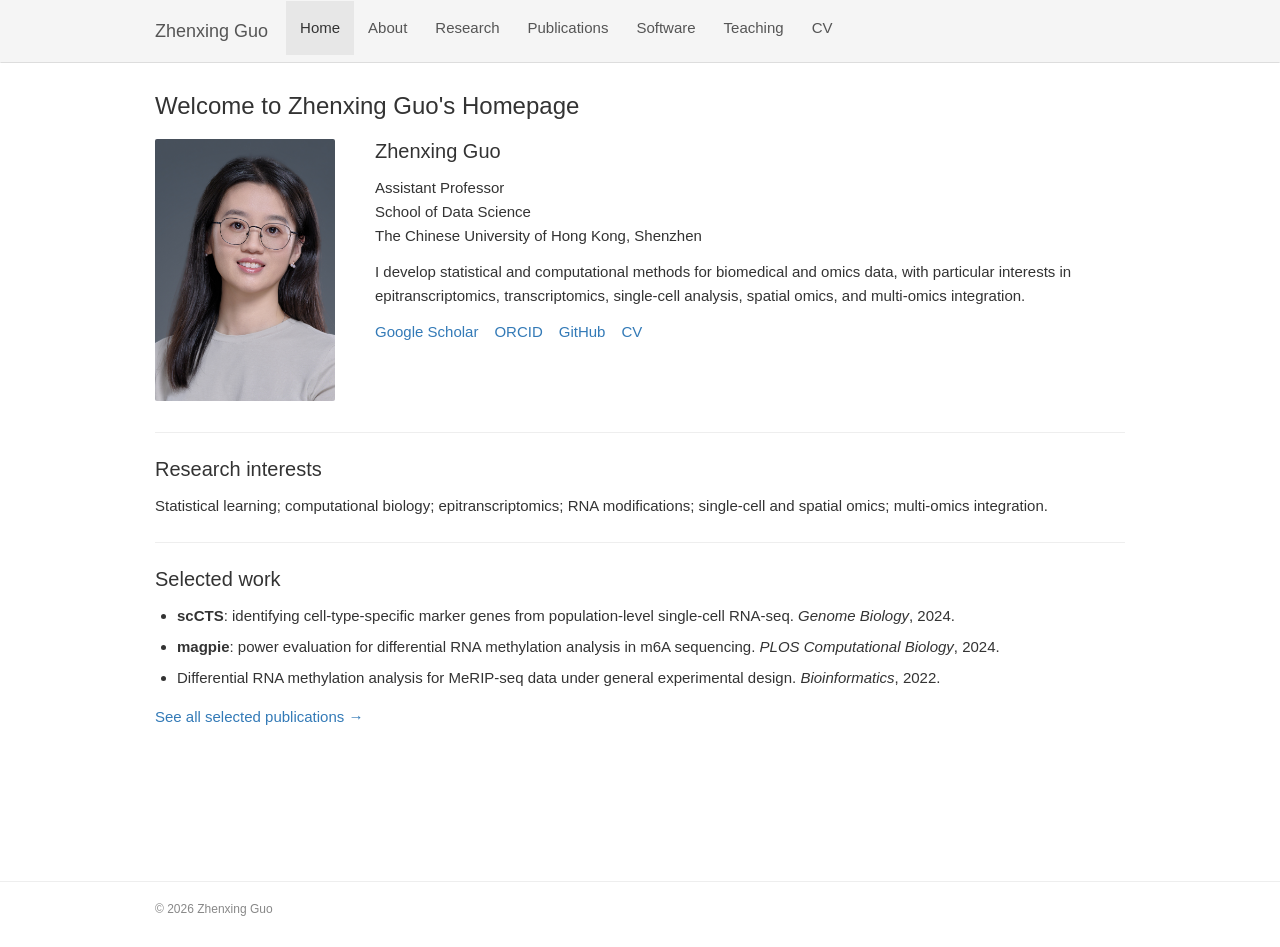
==== index.html @ 7a3709b3 "Create personal academic website" ====
<!doctype html><html lang="en"><head><meta charset="utf-8"><meta name="viewport" content="width=device-width,initial-scale=1"><meta name="description" content="Zhenxing Guo - Statistical learning and computational biology at CUHK-Shenzhen"><title>Zhenxing Guo</title><link rel="stylesheet" href="styles.css"></head><body>
<nav class="navbar"><div class="container"><a class="navbar-brand" href="index.html">Zhenxing Guo</a><ul class="navbar-nav"><li class="active"><a href="index.html">Home</a></li><li><a href="about.html">About</a></li><li><a href="research.html">Research</a></li><li><a href="publications.html">Publications</a></li><li><a href="software.html">Software</a></li><li><a href="teaching.html">Teaching</a></li><li><a href="assets/ZhenxingGuo_CV.pdf">CV</a></li></ul></div></nav>
<main class="container">
<h2 class="home-welcome">Welcome to Zhenxing Guo's Homepage</h2>
<div class="intro-grid">
  <div><img class="profile" src="assets/profile.jpg" alt="Zhenxing Guo"></div>
  <div>
    <h3 style="margin-top:0">Zhenxing Guo</h3>
    <p>Assistant Professor<br>School of Data Science<br>The Chinese University of Hong Kong, Shenzhen</p>
    <p>I develop statistical and computational methods for biomedical and omics data, with particular interests in epitranscriptomics, transcriptomics, single-cell analysis, spatial omics, and multi-omics integration.</p>
    <div class="link-row"><a href="https://scholar.google.com.hk/citations?user=hm0mP4EAAAAJ&hl=en">Google Scholar</a><a href="https://orcid.org/0000-0003-1681-1337">ORCID</a><a href="https://github.com/ZhenxingGuo0015">GitHub</a><a href="assets/ZhenxingGuo_CV.pdf">CV</a></div>
  </div>
</div>
<hr>
<h3>Research interests</h3>
<p>Statistical learning; computational biology; epitranscriptomics; RNA modifications; single-cell and spatial omics; multi-omics integration.</p>
<hr>
<h3>Selected work</h3>
<ul>
<li><strong>scCTS</strong>: identifying cell-type-specific marker genes from population-level single-cell RNA-seq. <em>Genome Biology</em>, 2024.</li>
<li><strong>magpie</strong>: power evaluation for differential RNA methylation analysis in m6A sequencing. <em>PLOS Computational Biology</em>, 2024.</li>
<li>Differential RNA methylation analysis for MeRIP-seq data under general experimental design. <em>Bioinformatics</em>, 2022.</li>
</ul>
<p><a href="publications.html">See all selected publications →</a></p>
</main><footer><div class="container">© <span data-year></span> Zhenxing Guo</div></footer><script src="script.js"></script></body></html>
---- styles.css ----
:root{
  --nav:#f5f5f5;
  --border:#e5e5e5;
  --text:#333;
  --muted:#666;
  --link:#337ab7;
  --link-hover:#23527c;
}
*{box-sizing:border-box}
html{scroll-behavior:smooth}
body{margin:0;font-family:"Helvetica Neue",Helvetica,Arial,sans-serif;font-size:15px;line-height:1.6;color:var(--text);background:#fff}
a{color:var(--link);text-decoration:none}
a:hover,a:focus{color:var(--link-hover);text-decoration:underline}
.container{width:970px;max-width:calc(100% - 30px);margin:0 auto}
.navbar{min-height:52px;background:var(--nav);border:1px solid transparent;border-bottom-color:#ddd;margin-bottom:28px}
.navbar .container{display:flex;align-items:center;min-height:52px}
.navbar-brand{font-size:18px;color:#555;padding:14px 18px 14px 0;white-space:nowrap}
.navbar-brand:hover{text-decoration:none;color:#222}
.navbar-nav{display:flex;list-style:none;margin:0;padding:0;flex-wrap:wrap}
.navbar-nav li a{display:block;padding:15px 14px;color:#555}
.navbar-nav li a:hover{background:#e7e7e7;text-decoration:none;color:#333}
.navbar-nav li.active a{background:#e7e7e7;color:#333}
main{min-height:calc(100vh - 150px)}
h1,h2,h3,h4{font-weight:400;line-height:1.25;color:#333}
h1{font-size:30px;margin:18px 0 22px}
h2{font-size:24px;margin:28px 0 16px}
h3{font-size:20px;margin:24px 0 12px}
h4{font-size:16px;margin:18px 0 8px}
p{margin:0 0 12px}
hr{border:0;border-top:1px solid #eee;margin:24px 0}
.page-title{margin-top:6px}
.home-welcome{font-size:24px;margin:12px 0 18px}
.home-image{display:block;max-width:780px;width:100%;max-height:460px;object-fit:contain;margin:18px auto 24px}
.intro-grid{display:grid;grid-template-columns:190px 1fr;gap:30px;align-items:start}
.profile{width:180px;max-width:100%;height:auto;border-radius:2px}
.contact{font-size:14px;color:#555}
.contact p{margin-bottom:6px}
.bio{max-width:820px}
.section-note{color:#777;font-size:13px}
ul{padding-left:22px;margin-top:6px}
li{margin-bottom:7px}
.pub-list{padding-left:22px}
.pub-list li{margin-bottom:14px;padding-left:3px}
.pub-title{font-weight:600}
.pub-meta{color:#555}
.category-title{margin-top:30px}
.software-item,.teaching-item,.research-item{margin-bottom:20px}
.software-item h3,.teaching-item h3,.research-item h3{margin-bottom:4px}
.two-col{display:grid;grid-template-columns:1fr 1fr;gap:38px}
.link-row{display:flex;gap:16px;flex-wrap:wrap;margin-top:12px}
footer{margin-top:40px;border-top:1px solid #eee;padding:18px 0 28px;color:#888;font-size:12px}
.small{font-size:13px;color:#777}
@media(max-width:760px){
  .navbar .container{display:block;padding-top:4px;padding-bottom:4px}
  .navbar-brand{display:block;padding:8px 0 4px}
  .navbar-nav li a{padding:8px 10px}
  .intro-grid{grid-template-columns:1fr}
  .profile{width:150px}
  .two-col{grid-template-columns:1fr}
  h1{font-size:27px}
  h2{font-size:22px}
}
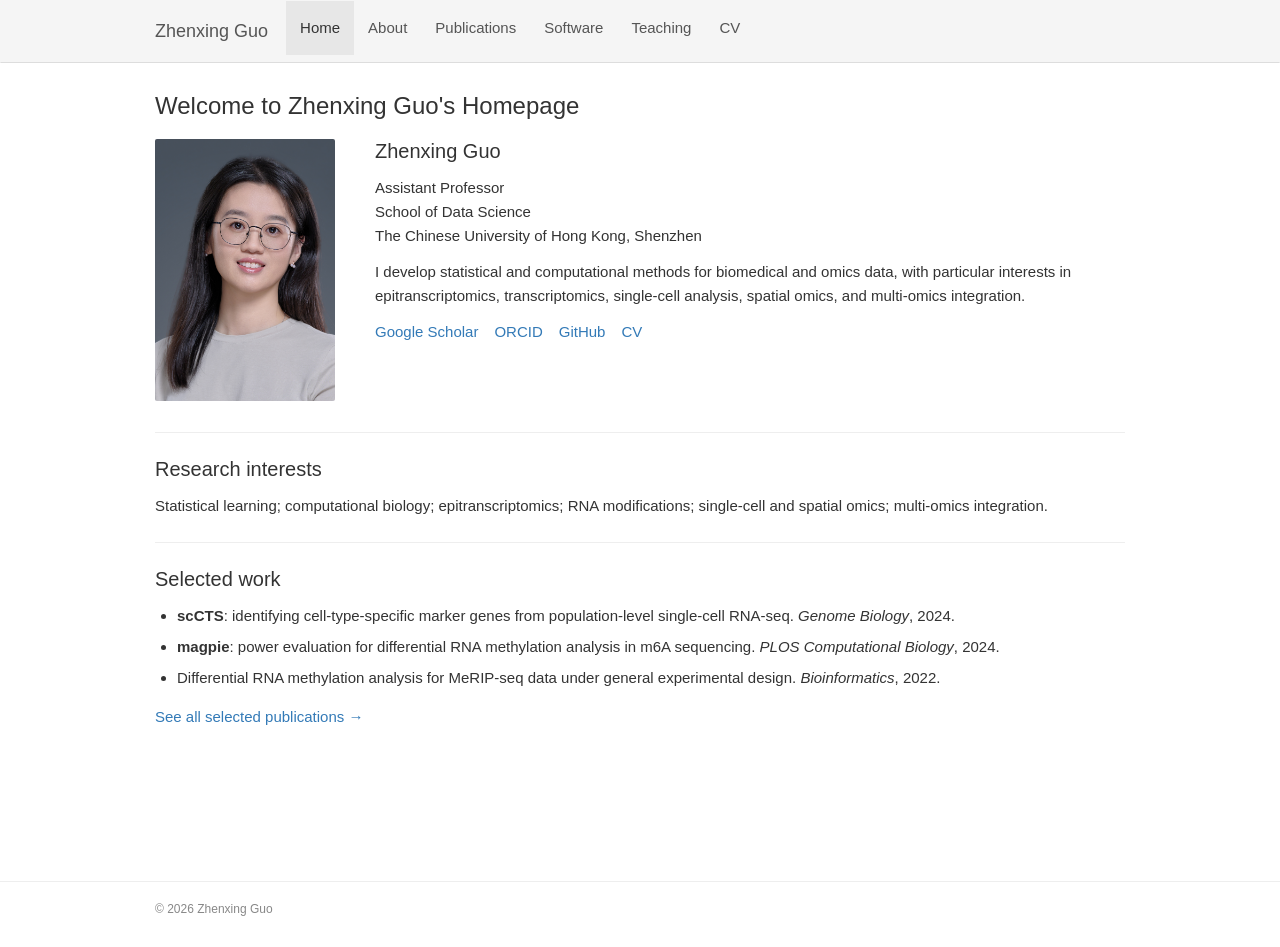
==== commit 4695aa2a: "Simplify navigation menu" ====
--- a/index.html
+++ b/index.html
@@ -1,5 +1,5 @@
 <!doctype html><html lang="en"><head><meta charset="utf-8"><meta name="viewport" content="width=device-width,initial-scale=1"><meta name="description" content="Zhenxing Guo - Statistical learning and computational biology at CUHK-Shenzhen"><title>Zhenxing Guo</title><link rel="stylesheet" href="styles.css"></head><body>
-<nav class="navbar"><div class="container"><a class="navbar-brand" href="index.html">Zhenxing Guo</a><ul class="navbar-nav"><li class="active"><a href="index.html">Home</a></li><li><a href="about.html">About</a></li><li><a href="research.html">Research</a></li><li><a href="publications.html">Publications</a></li><li><a href="software.html">Software</a></li><li><a href="teaching.html">Teaching</a></li><li><a href="assets/ZhenxingGuo_CV.pdf">CV</a></li></ul></div></nav>
+<nav class="navbar"><div class="container"><a class="navbar-brand" href="index.html">Zhenxing Guo</a><ul class="navbar-nav"><li class="active"><a href="index.html">Home</a></li><li><a href="about.html">About</a></li><li><a href="publications.html">Publications</a></li><li><a href="software.html">Software</a></li><li><a href="teaching.html">Teaching</a></li><li><a href="assets/ZhenxingGuo_CV.pdf">CV</a></li></ul></div></nav>
 <main class="container">
 <h2 class="home-welcome">Welcome to Zhenxing Guo's Homepage</h2>
 <div class="intro-grid">
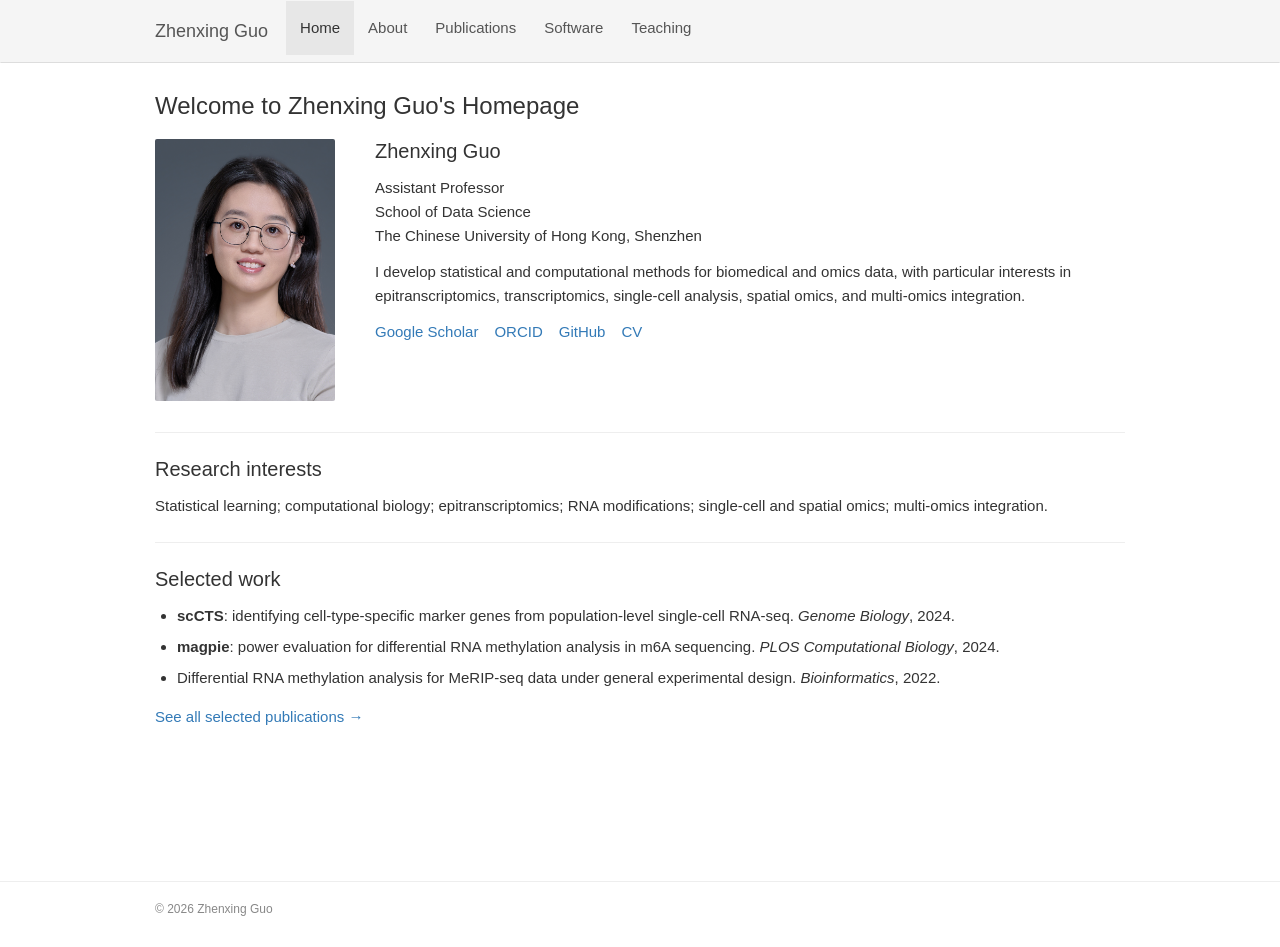
==== commit c8a35042: "Simplify navigation menu" ====
--- a/index.html
+++ b/index.html
@@ -1,5 +1,5 @@
 <!doctype html><html lang="en"><head><meta charset="utf-8"><meta name="viewport" content="width=device-width,initial-scale=1"><meta name="description" content="Zhenxing Guo - Statistical learning and computational biology at CUHK-Shenzhen"><title>Zhenxing Guo</title><link rel="stylesheet" href="styles.css"></head><body>
-<nav class="navbar"><div class="container"><a class="navbar-brand" href="index.html">Zhenxing Guo</a><ul class="navbar-nav"><li class="active"><a href="index.html">Home</a></li><li><a href="about.html">About</a></li><li><a href="publications.html">Publications</a></li><li><a href="software.html">Software</a></li><li><a href="teaching.html">Teaching</a></li><li><a href="assets/ZhenxingGuo_CV.pdf">CV</a></li></ul></div></nav>
+<nav class="navbar"><div class="container"><a class="navbar-brand" href="index.html">Zhenxing Guo</a><ul class="navbar-nav"><li class="active"><a href="index.html">Home</a></li><li><a href="about.html">About</a></li><li><a href="publications.html">Publications</a></li><li><a href="software.html">Software</a></li><li><a href="teaching.html">Teaching</a></li></ul></div></nav>
 <main class="container">
 <h2 class="home-welcome">Welcome to Zhenxing Guo's Homepage</h2>
 <div class="intro-grid">
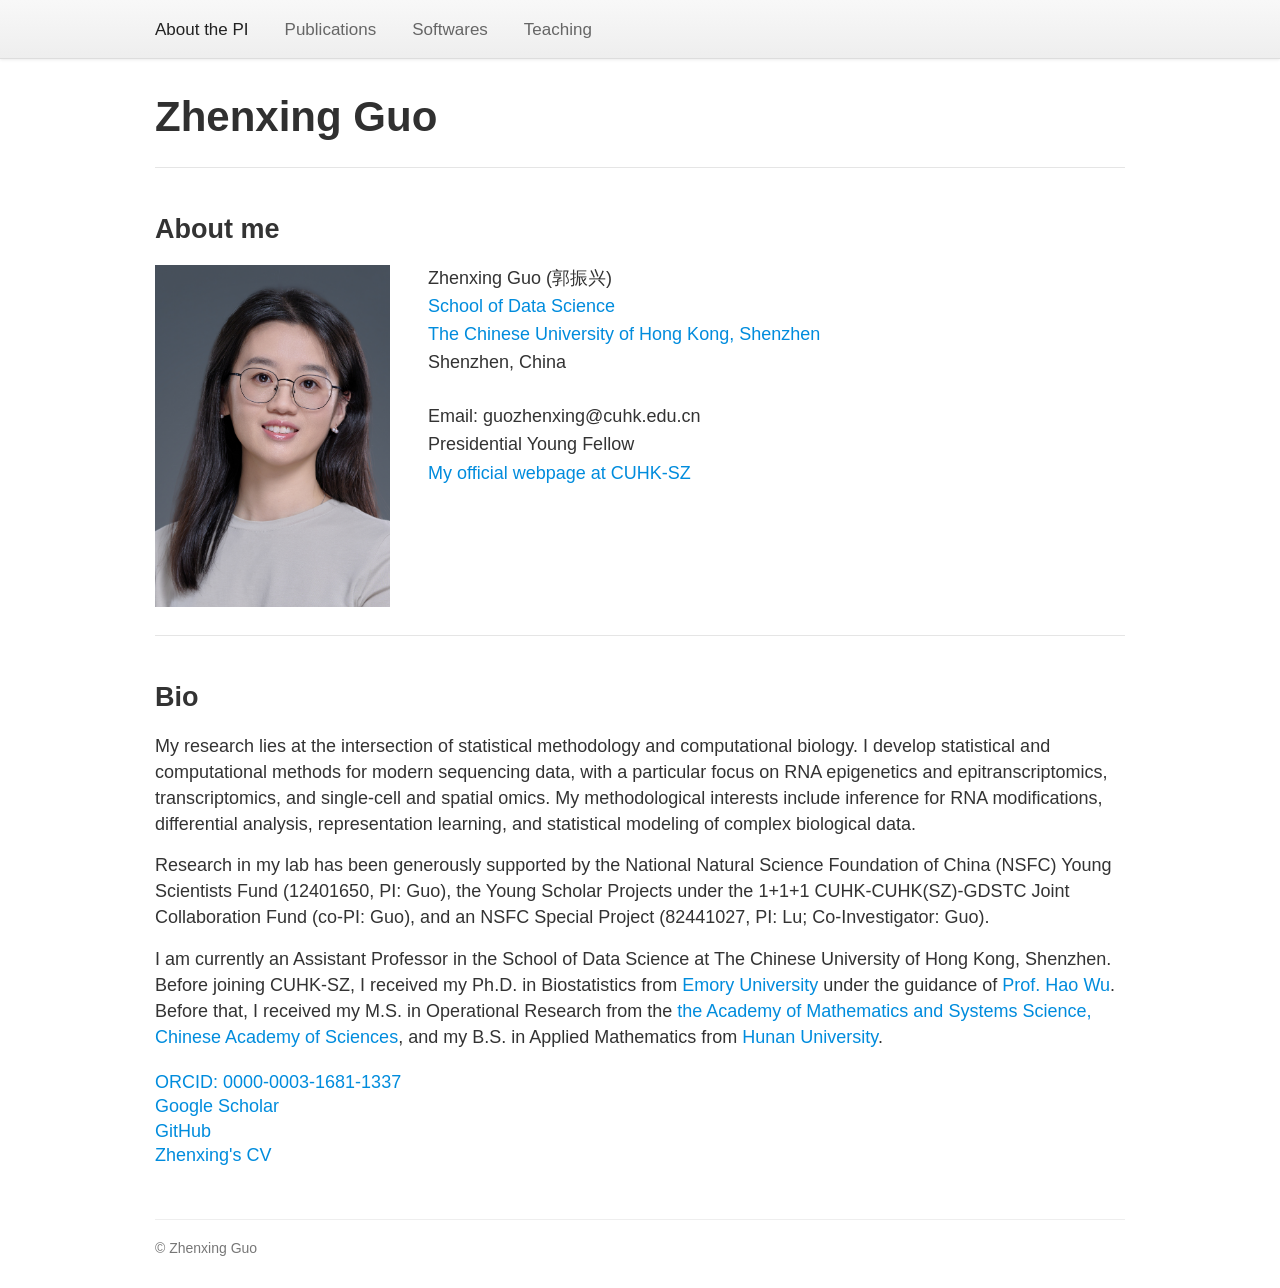
==== commit bfa13067: "Simplify navigation menu" ====
--- a/index.html
+++ b/index.html
@@ -1,25 +1,201 @@
-<!doctype html><html lang="en"><head><meta charset="utf-8"><meta name="viewport" content="width=device-width,initial-scale=1"><meta name="description" content="Zhenxing Guo - Statistical learning and computational biology at CUHK-Shenzhen"><title>Zhenxing Guo</title><link rel="stylesheet" href="styles.css"></head><body>
-<nav class="navbar"><div class="container"><a class="navbar-brand" href="index.html">Zhenxing Guo</a><ul class="navbar-nav"><li class="active"><a href="index.html">Home</a></li><li><a href="about.html">About</a></li><li><a href="publications.html">Publications</a></li><li><a href="software.html">Software</a></li><li><a href="teaching.html">Teaching</a></li></ul></div></nav>
+<!doctype html>
+<html lang="en">
+<head>
+<meta charset="utf-8">
+<meta name="viewport" content="width=device-width,initial-scale=1">
+<title>About the PI | Zhenxing Guo</title>
+<style>
+  * { box-sizing: border-box; }
+  body {
+    margin: 0;
+    font-family: "Helvetica Neue", Helvetica, Arial, sans-serif;
+    color: #333;
+    background: #fff;
+    font-size: 18px;
+    line-height: 1.45;
+  }
+  .navbar {
+    min-height: 58px;
+    background: linear-gradient(#f8f8f8, #eeeeee);
+    border-bottom: 1px solid #ddd;
+    box-shadow: 0 1px 3px rgba(0,0,0,.08);
+  }
+  .nav-wrap {
+    width: 970px;
+    max-width: calc(100% - 40px);
+    margin: 0 auto;
+    display: flex;
+    align-items: center;
+    min-height: 58px;
+  }
+  .brand {
+    font-size: 24px;
+    font-weight: 300;
+    color: #666;
+    text-decoration: none;
+    margin-right: 55px;
+  }
+  .nav {
+    list-style: none;
+    display: flex;
+    gap: 36px;
+    padding: 0;
+    margin: 0;
+    flex-wrap: wrap;
+  }
+  .nav a {
+    color: #666;
+    text-decoration: none;
+    font-size: 17px;
+  }
+  .nav a:hover, .nav .active a { color: #222; }
+
+  .container {
+    width: 970px;
+    max-width: calc(100% - 40px);
+    margin: 0 auto;
+  }
+  h1 {
+    font-size: 42px;
+    line-height: 1.14;
+    margin: 34px 0 26px;
+    font-weight: 700;
+    color: #303030;
+  }
+  h2 {
+    font-size: 27px;
+    margin: 42px 0 16px;
+    font-weight: 700;
+    color: #333;
+  }
+  hr {
+    border: 0;
+    border-top: 1px solid #e5e5e5;
+    margin: 0 0 38px;
+  }
+  .about-grid {
+    display: grid;
+    grid-template-columns: 235px 1fr;
+    gap: 38px;
+    align-items: start;
+    margin-bottom: 28px;
+  }
+  .profile {
+    width: 235px;
+    height: auto;
+    display: block;
+  }
+  .contact p {
+    margin: 0 0 2px;
+  }
+  .contact .spacer { margin-top: 28px; }
+  a { color: #008cdd; text-decoration: none; }
+  a:hover { text-decoration: underline; }
+
+  .bio p {
+    margin: 0 0 15px;
+  }
+  .bio-links {
+    margin-top: 20px;
+    line-height: 1.35;
+  }
+  footer {
+    width: 970px;
+    max-width: calc(100% - 40px);
+    margin: 52px auto 30px;
+    padding-top: 18px;
+    border-top: 1px solid #eee;
+    color: #777;
+    font-size: 14px;
+  }
+
+  @media (max-width: 760px) {
+    .nav-wrap { align-items: flex-start; padding: 12px 0; }
+    .brand { margin-right: 25px; }
+    .nav { gap: 14px 20px; }
+    .about-grid { grid-template-columns: 1fr; }
+    .profile { width: 220px; }
+    h1 { font-size: 34px; }
+  }
+</style>
+</head>
+<body>
+
+<nav class="navbar">
+  <div class="nav-wrap">
+  
+<!--    <a class="brand" href="index.html">Home</a>     --> 
+
+    <ul class="nav">
+  
+      <li class="active"><a href="index.html">About the PI</a></li>
+      <li><a href="publications.html">Publications</a></li>
+      <li><a href="software.html">Softwares</a></li>
+      <li><a href="teaching.html">Teaching</a></li>
+    </ul>
+  </div>
+</nav>
+
 <main class="container">
-<h2 class="home-welcome">Welcome to Zhenxing Guo's Homepage</h2>
-<div class="intro-grid">
-  <div><img class="profile" src="assets/profile.jpg" alt="Zhenxing Guo"></div>
-  <div>
-    <h3 style="margin-top:0">Zhenxing Guo</h3>
-    <p>Assistant Professor<br>School of Data Science<br>The Chinese University of Hong Kong, Shenzhen</p>
-    <p>I develop statistical and computational methods for biomedical and omics data, with particular interests in epitranscriptomics, transcriptomics, single-cell analysis, spatial omics, and multi-omics integration.</p>
-    <div class="link-row"><a href="https://scholar.google.com.hk/citations?user=hm0mP4EAAAAJ&hl=en">Google Scholar</a><a href="https://orcid.org/0000-0003-1681-1337">ORCID</a><a href="https://github.com/ZhenxingGuo0015">GitHub</a><a href="assets/ZhenxingGuo_CV.pdf">CV</a></div>
+  <h1>Zhenxing Guo</h1>
+  <hr>
+
+  <h2>About me</h2>
+
+  <div class="about-grid">
+    <div>
+      <img class="profile" src="assets/profile.jpg" alt="Zhenxing Guo">
+    </div>
+
+    <div class="contact">
+      <p>Zhenxing Guo (郭振兴)</p>
+      <p><a href="https://sds.cuhk.edu.cn/en">School of Data Science</a></p>
+      <p><a href="https://www.cuhk.edu.cn/en">The Chinese University of Hong Kong, Shenzhen</a></p>
+      <p>Shenzhen, China</p>
+
+      
+      
+
+      <p class="spacer">
+      <p>Email: guozhenxing@cuhk.edu.cn</p>
+      <p>Presidential Young Fellow</p>
+        <a href="https://sds.cuhk.edu.cn/en/teacher/643">My official webpage at CUHK-SZ</a><br>
+      </p>
+    </div>
   </div>
-</div>
-<hr>
-<h3>Research interests</h3>
-<p>Statistical learning; computational biology; epitranscriptomics; RNA modifications; single-cell and spatial omics; multi-omics integration.</p>
-<hr>
-<h3>Selected work</h3>
-<ul>
-<li><strong>scCTS</strong>: identifying cell-type-specific marker genes from population-level single-cell RNA-seq. <em>Genome Biology</em>, 2024.</li>
-<li><strong>magpie</strong>: power evaluation for differential RNA methylation analysis in m6A sequencing. <em>PLOS Computational Biology</em>, 2024.</li>
-<li>Differential RNA methylation analysis for MeRIP-seq data under general experimental design. <em>Bioinformatics</em>, 2022.</li>
-</ul>
-<p><a href="publications.html">See all selected publications →</a></p>
-</main><footer><div class="container">© <span data-year></span> Zhenxing Guo</div></footer><script src="script.js"></script></body></html>
+
+  <hr>
+
+  <h2>Bio</h2>
+
+  <div class="bio">
+    <p>
+	My research lies at the intersection of statistical methodology and computational biology. 
+	I develop statistical and computational methods for modern sequencing data, with a particular focus on RNA epigenetics and epitranscriptomics, transcriptomics, and single-cell and spatial omics. 
+	My methodological interests include inference for RNA modifications, differential analysis, representation learning, and statistical modeling of complex biological data.
+    </p>
+    
+        <p>
+	 Research in my lab has been generously supported by the National Natural Science Foundation of China (NSFC) Young Scientists Fund (12401650, PI: Guo), 
+	 the Young Scholar Projects under the 1+1+1 CUHK-CUHK(SZ)-GDSTC Joint Collaboration Fund (co-PI: Guo), and an NSFC Special Project (82441027, PI: Lu; Co-Investigator: Guo).
+    </p>
+
+
+    <p>
+      I am currently an Assistant Professor in the School of Data Science at The Chinese University of
+      Hong Kong, Shenzhen. Before joining CUHK-SZ, I received my Ph.D. in Biostatistics from <a href="https://www.emory.edu/">Emory University</a> under the guidance of <a href="http://haowulab.org">Prof. Hao Wu</a>. Before that,
+      I received my M.S. in Operational Research from the <a href="http://english.amss.cas.cn/">the Academy of Mathematics and Systems Science, Chinese Academy of Sciences</a>, and my B.S. in Applied Mathematics from <a href="https://www-en.hnu.edu.cn/">Hunan University</a>.
+    </p>
+
+    <div class="bio-links">
+      <a href="https://orcid.org/0000-0003-1681-1337">ORCID: 0000-0003-1681-1337</a><br>
+      <a href="https://scholar.google.com.hk/citations?user=hm0mP4EAAAAJ&hl=en">Google Scholar</a><br>
+      <a href="https://github.com/guozhenxing0015">GitHub</a><br>
+      <a href="assets/ZhenxingGuo_CV.pdf">Zhenxing's CV</a>
+    </div>
+  </div>
+</main>
+
+<footer>© Zhenxing Guo</footer>
+</body>
+</html>
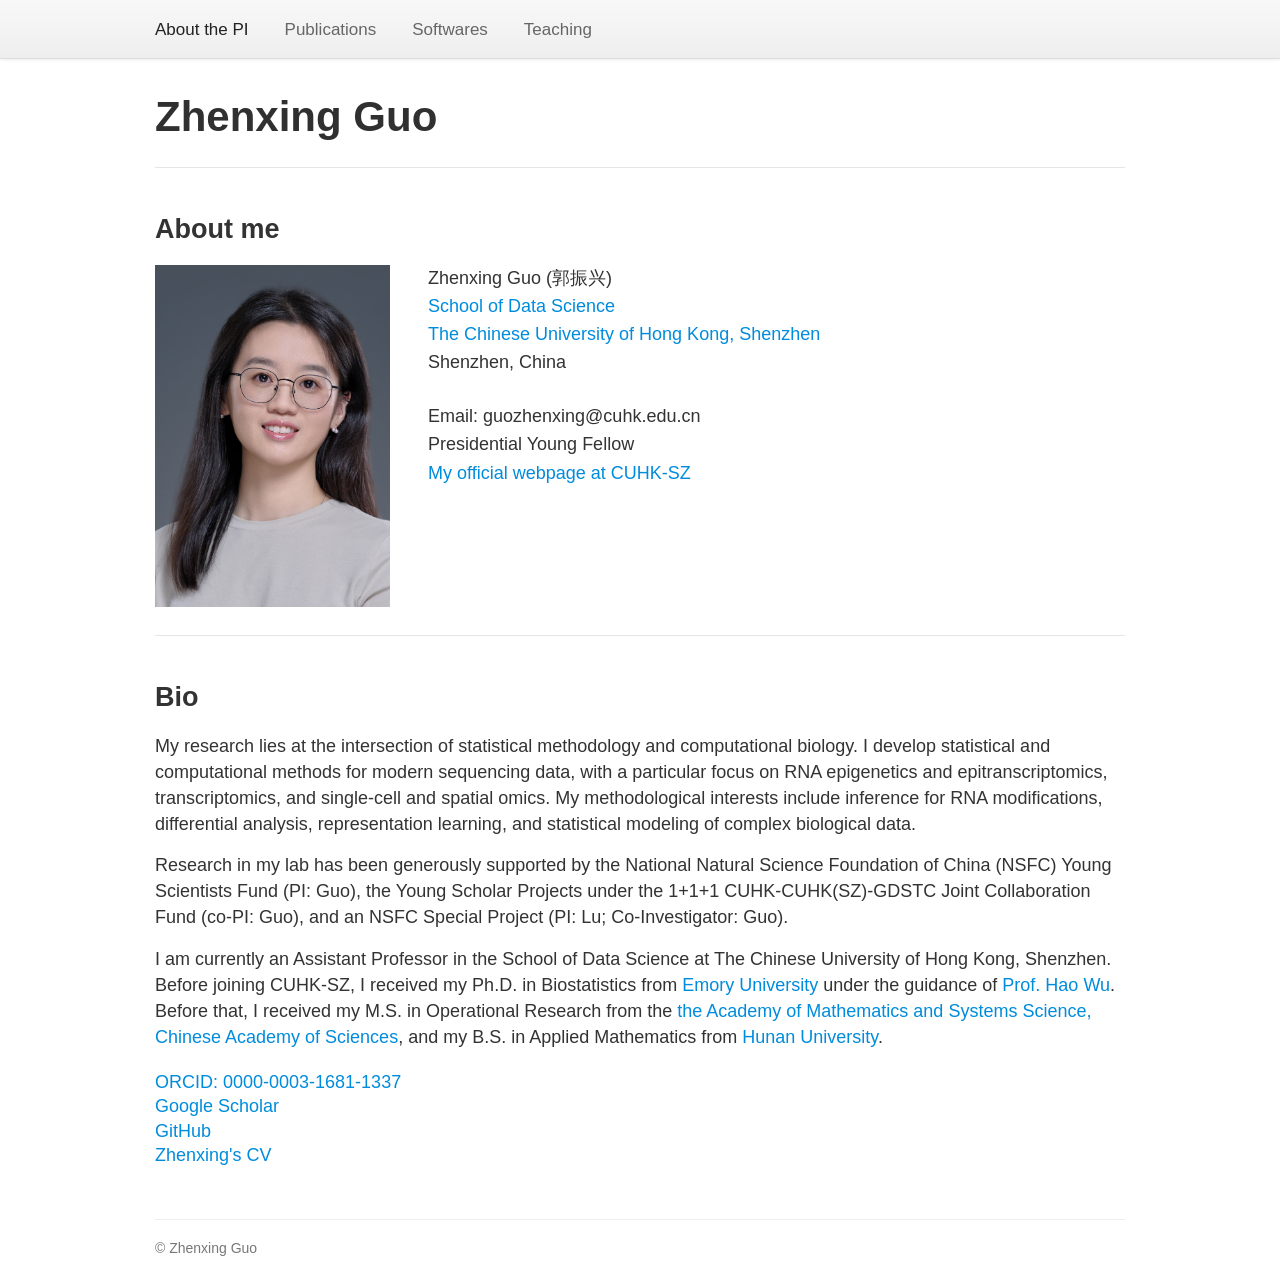
==== commit a777672e: "Simplify navigation menu" ====
--- a/index.html
+++ b/index.html
@@ -176,8 +176,8 @@
     </p>
     
         <p>
-	 Research in my lab has been generously supported by the National Natural Science Foundation of China (NSFC) Young Scientists Fund (12401650, PI: Guo), 
-	 the Young Scholar Projects under the 1+1+1 CUHK-CUHK(SZ)-GDSTC Joint Collaboration Fund (co-PI: Guo), and an NSFC Special Project (82441027, PI: Lu; Co-Investigator: Guo).
+	 Research in my lab has been generously supported by the National Natural Science Foundation of China (NSFC) Young Scientists Fund (PI: Guo), 
+	 the Young Scholar Projects under the 1+1+1 CUHK-CUHK(SZ)-GDSTC Joint Collaboration Fund (co-PI: Guo), and an NSFC Special Project (PI: Lu; Co-Investigator: Guo).
     </p>
 
 
